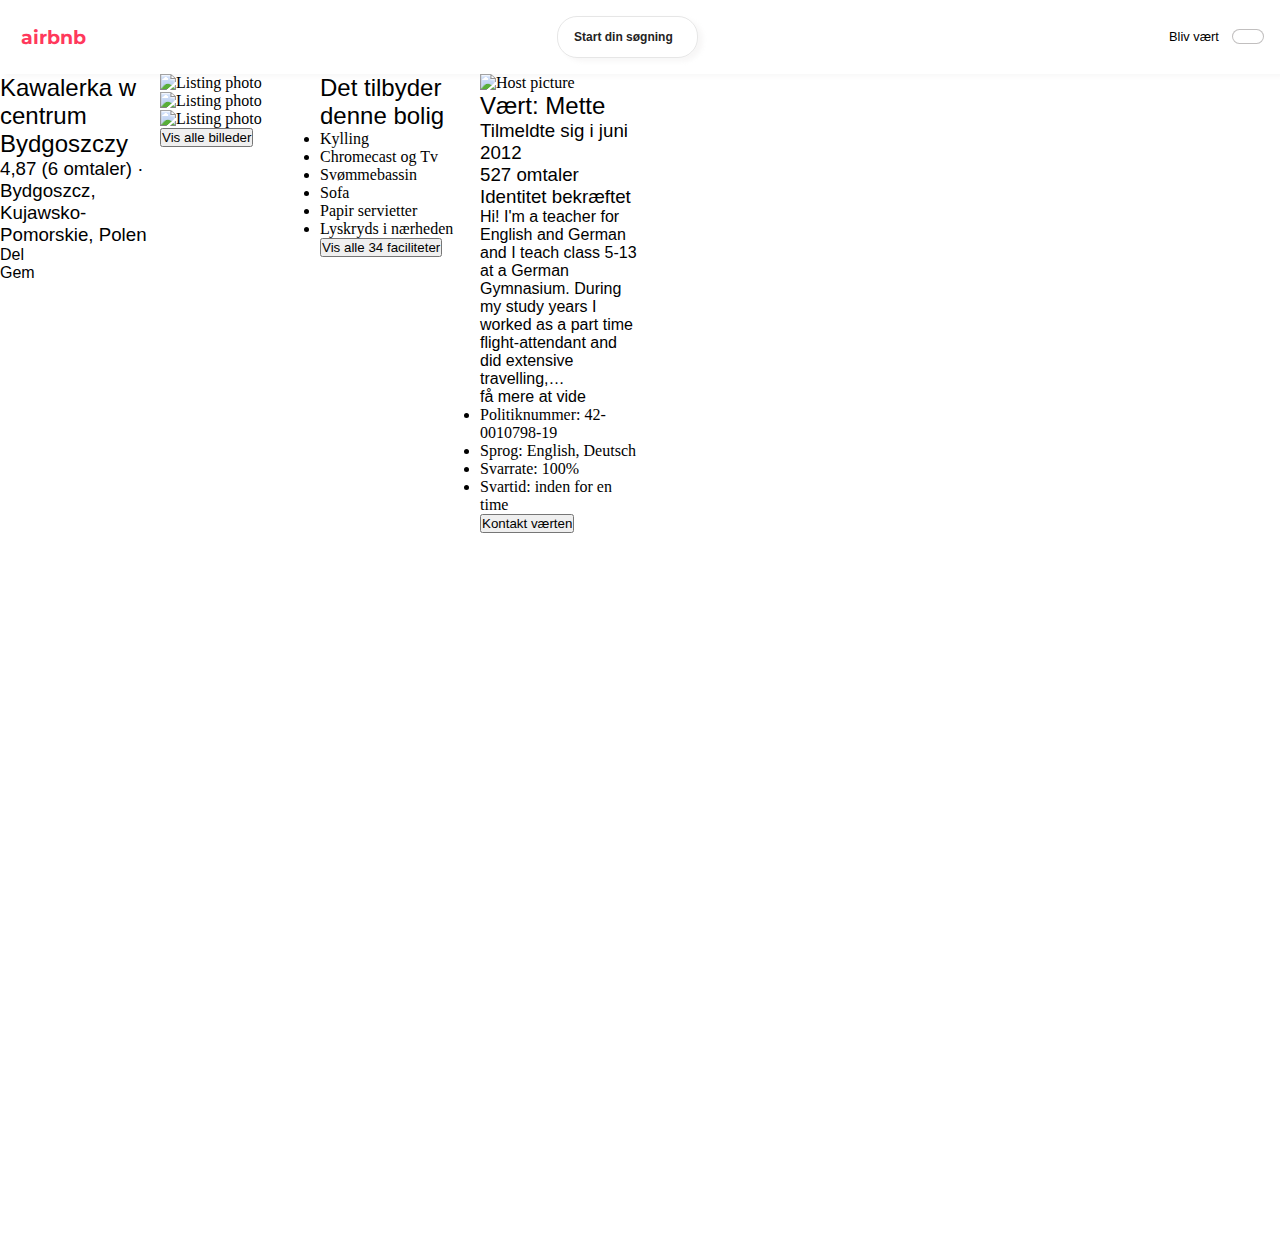
==== rental-details.html @ 99438785 "rental-details work for commit" ====
<!DOCTYPE html>
<html lang="da">

<head>
    <meta charset="UTF-8">
    <meta http-equiv="X-UA-Compatible" content="IE=edge">
    <meta name="viewport" content="width=device-width, initial-scale=1.0">
    <title>Falsk AirBnb bolig detaljer</title>
    <script src="https://kit.fontawesome.com/8a29176b8f.js" crossorigin="anonymous"></script>
    <link rel="preconnect" href="https://fonts.googleapis.com">
    <link rel="preconnect" href="https://fonts.gstatic.com" crossorigin>
    <link href="https://fonts.googleapis.com/css2?family=Montserrat:ital,wght@0,100;0,200;0,300;0,400;0,500;0,600;0,700;0,800;0,900;1,100;1,200;1,300;1,400;1,500;1,600;1,700;1,800;1,900&display=swap" rel="stylesheet">
    <link rel="stylesheet" href="./css/main-style.css">
    <link rel="stylesheet" href="./css/header.css">
    <link rel="stylesheet" href="./css/listing-detail-intro.css">
</head>

<body>
    <main>

        <div class="Grid-wrapper">

            <header class="Main-header">

                <div class="Main-header__logo-wrapper">

                    <i class="fab fa-airbnb Main-header__logo-icon"></i>
                    <h1 class="Main-header__logo-h1">AirBnb</h1>

                </div>

                <div class="Search__wrapper">

                    <p class="Search__start">Start din søgning</p>
                    <i class="fas fa-search Search__icon"></i>

                </div>

                <div class="User-info__wrapper">

                    <button class="User-info__become-host">Bliv vært</button>

                    <i class="fas fa-globe User-info__globe-icon"></i>

                    <button class="User-info__user-options _btn--round-white">
                        <i class="fas fa-bars User-info__bars"></i>
                        <i class="fas fa-user User-info__user-icon"></i>
                    </button>

                </div>

            </header>

            <section class="Listing-detail-intro">

                <h2 class="Listing-detail-intro__h2">Kawalerka w centrum Bydgoszczy</h2>

                <h3 class="Listing-detail-intro__subtitle">
                    <span class="Listing-detail-intro__subtitle-review">
                        <i class="fas fa-star Rental-card__star"></i>
                        4,87
                    </span> (6 omtaler) · Bydgoszcz, Kujawsko-Pomorskie, Polen
                </h3>

                <div class="Listing-detail-intro__options-wrapper">

                    <i class="fas fa-external-link-alt Listing-detail-intro__option-share"></i>
                    <h4 class="Listing-detail-intro__option-share-text">Del</h4>

                    <i class="far fa-heart Listing-detail-intro__option-save"></i>
                    <h4 class="Listing-detail-intro__option-save-text">Gem</h4>

                </div>


            </section>

            <section class="Listing-detail-gallery">

                <img class="Listing-detail-gallery__img" src="https://picsum.photos/500/700" alt="Listing photo">
                <img class="Listing-detail-gallery__img" src="https://picsum.photos/500/700" alt="Listing photo">
                <img class="Listing-detail-gallery__img" src="https://picsum.photos/500/700" alt="Listing photo">

                <button class="Listing-detail-gallery__show-more-btn">
                    <i class="fas fa-th Listing-detail-gallery__show-more-icon"></i>
                    Vis alle billeder
                </button>

            </section>

            <section class="Listing-facilities">

                <h2 class="Listing-facilities_h2">Det tilbyder denne bolig</h2>

                <ul class="Listing-facilities_facility-ul">

                    <li class="Listing-facilities_facility-li">
                        <i class="fas fa-drumstick-bite Listing-facilities_facility-icon"></i> Kylling
                    </li>

                    <li class="Listing-facilities_facility-li">
                        <i class="fas fa-chromecast Listing-facilities_facility-icon"></i> Chromecast og Tv
                    </li>

                    <li class="Listing-facilities_facility-li">
                        <i class="fas fa-swimmer Listing-facilities_facility-icon"></i> Svømmebassin
                    </li>

                    <li class="Listing-facilities_facility-li">
                        <i class="fas fa-couch Listing-facilities_facility-icon"></i> Sofa
                    </li>

                    <li class="Listing-facilities_facility-li">
                        <i class="fas fa-box-tissue Listing-facilities_facility-icon"></i> Papir servietter
                    </li>

                    <li class="Listing-facilities_facility-li">
                        <i class="fas fa-traffic-light Listing-facilities_facility-icon"></i> Lyskryds i nærheden
                    </li>

                </ul>

                <button class="Listing-facilities__show-all-btn">
                    Vis alle 34 faciliteter
                </button>

            </section>

            <section class="Listing-meet-host">

                <article class="Listing-meet-host__article">


                    <div class="Listing-meet-host__profile-wrapper">

                        <img src="https://picsum.photos/150/150" alt="Host picture" class="Listing-meet-host__profile-img">
                        <h2 class="Listing-meet-host__host-name">Vært: Mette</h2>
                        <h3 class="Listing-meet-host__host-member-since">Tilmeldte sig i juni 2012</h3>

                    </div>

                    <div class="Listing-meet-host__profile-details-wrapper">

                        <i class="fas fa-star Listing-meet-host__profile-details-icon"></i>
                        <h3 class="Listing-meet-host__profile-details-text">527 omtaler</h3>

                        <i class="fas fa-shield Listing-meet-host__profile-details-icon"></i>
                        <h3 class="Listing-meet-host__profile-details-text">Identitet bekræftet</h3>

                    </div>

                    <p class="Listing-meet-host__profile-text">Hi! I'm a teacher for English and German and I teach class 5-13 at a German Gymnasium. During my study years I worked as a part time flight-attendant and did extensive travelling,…</p>
                    <p class="Listing-meet-host__profile-text-read-more">få mere at vide</p>

                </article>

                <aside class="Listing-meet-host__info">

                    <ul class="Listing-meet-host__info-ul">

                        <li class="Listing-meet-host__info-li">Politiknummer: 42-0010798-19</li>
                        <li class="Listing-meet-host__info-li">Sprog: English, Deutsch</li>
                        <li class="Listing-meet-host__info-li">Svarrate: 100%</li>
                        <li class="Listing-meet-host__info-li">Svartid: inden for en time</li>

                    </ul>

                    <button class="Listing-meet-host__info-contact-btn">
                        Kontakt værten
                    </button>

                </aside>

            </section>

        </div>

    </main>

</body>

</html>
---- css/main-style.css ----
* {
    margin: 0;
    padding: 0;
    box-sizing: border-box;
}

h2,
h3,
h4,
h5,
h6,
p {
    font-family: Helvetica, sans-serif;
    font-weight: 100;
}


/* main grid */

.Grid-wrapper {
    display: grid;
    grid-template: 1fr 16fr / repeat(8, 1fr);
}


/* utility classes */

._font-weight-bold {
    font-weight: bold;
}

._font-size-large {
    font-size: large;
}

._btn--round-white {
    border-radius: 15px;
    padding: 0.4rem 0.6rem;
    background-color: white;
    color: grey;
    border: 1.5px solid grey;
}
---- css/header.css ----
.Main-header {
    width: 100%;
    display: flex;
    flex-direction: row;
    justify-content: space-between;
    align-items: center;
    padding: 1rem;
    grid-area: 1 / 1 / 2 / end;
    box-shadow: 0.3rem 0.2rem 0.3rem rgba(245, 243, 243, 0.788);
}


/* header wrappers layout*/


/* logo */

.Main-header__logo-wrapper {
    display: flex;
    flex-direction: row;
    align-items: center;
    gap: 0.3rem;
}

.Main-header__logo-h1 {
    font-family: 'Montserrat', sans-serif;
    color: #FF385C;
    text-transform: lowercase;
    font-size: 1.2rem;
}

.Main-header__logo-icon {
    color: #FF385C;
    font-size: 2rem;
}


/* search */

.Search__wrapper {
    display: flex;
    flex-direction: row;
    align-items: center;
    justify-content: space-between;
    gap: 0.5rem;
    border-radius: 20px;
    border: 1.5px solid rgba(128, 128, 128, 0.2);
    padding: 0.8rem 1rem;
    font-size: 0.7rem;
    box-shadow: 0.3rem 0.2rem 0.3rem rgba(245, 243, 243, 0.788);
}

.Search__icon {
    color: #FF385C;
}

.Search__start {
    font-size: 0.75rem;
    font-weight: 550;
    color: rgb(36, 35, 35);
}


/* user info */

.User-info__wrapper {
    display: flex;
    gap: 0.4rem;
    justify-content: space-between;
    align-items: center;
}

.User-info__globe-icon {
    font-size: 1rem;
    color: rgb(75, 74, 74);
}

.User-info__become-host {
    background-color: white;
    border: none;
    font-size: 0.8rem;
}

.User-info__user-options {
    padding: 0.4rem 0.6rem;
    display: flex;
    gap: 0.7rem;
    justify-content: space-between;
    align-items: center;
    color: rgb(112, 109, 109);
    border-radius: 20px;
    border: 1px solid rgba(180, 177, 177, 0.822);
}

.User-info__user-icon {
    font-size: 1.2rem;
}

.User-info__bars {
    font-size: 0.65rem;
}
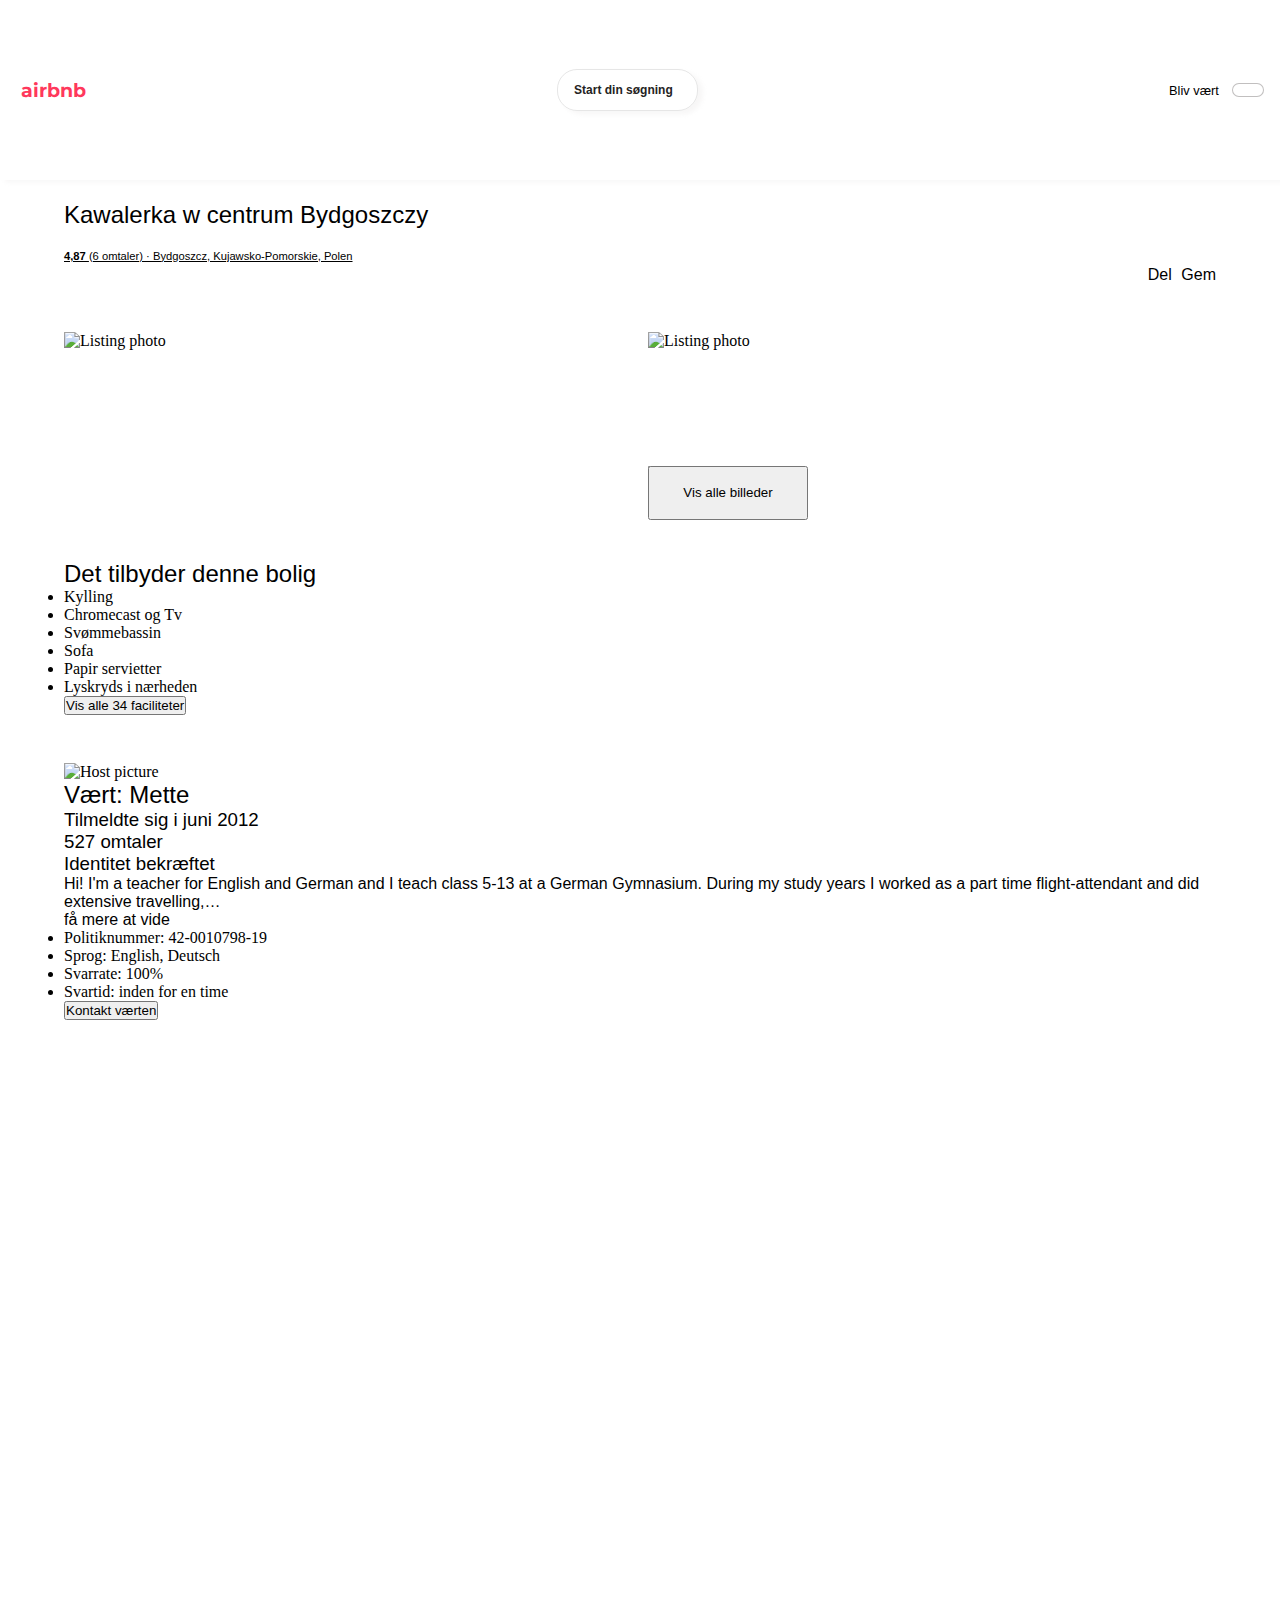
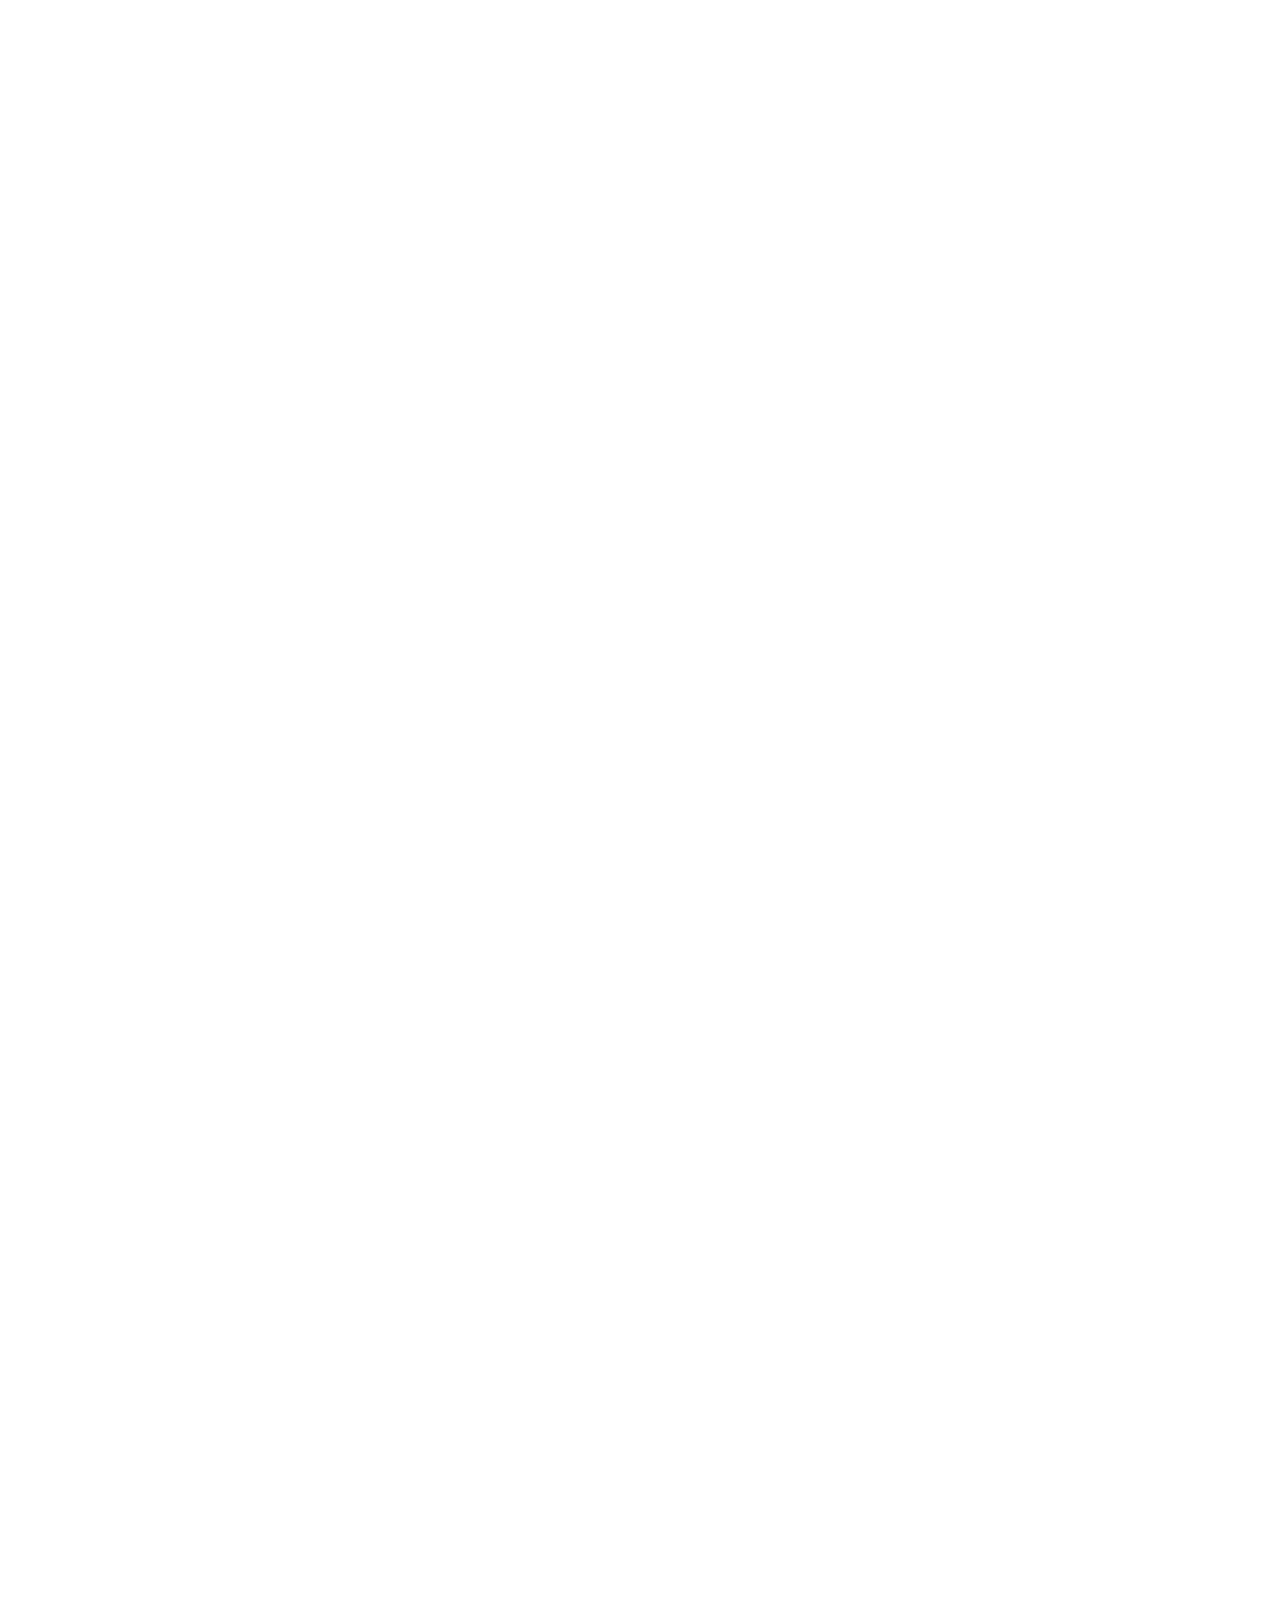
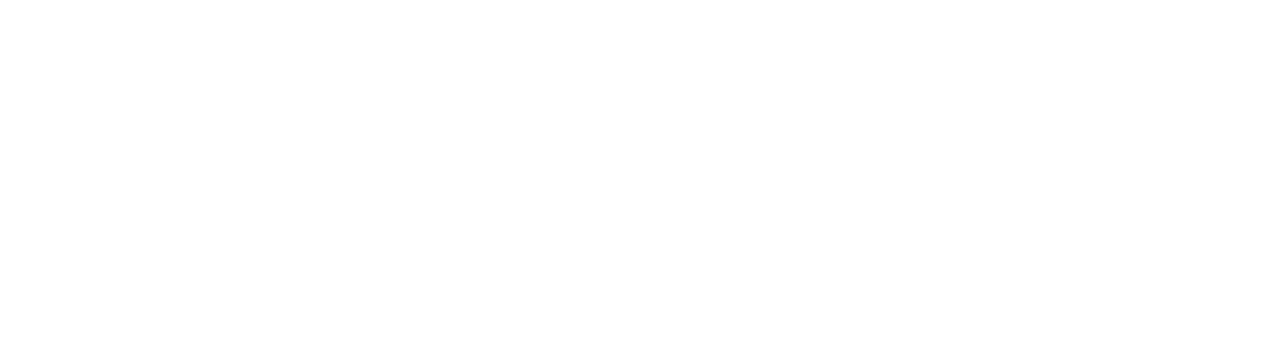
==== commit 9e6492e3: "staring css on details page commit" ====
--- a/rental-details.html
+++ b/rental-details.html
@@ -13,12 +13,15 @@
     <link rel="stylesheet" href="./css/main-style.css">
     <link rel="stylesheet" href="./css/header.css">
     <link rel="stylesheet" href="./css/listing-detail-intro.css">
+    <link rel="stylesheet" href="./css/listing-detail-intro-gallery.css">
+    <link rel="stylesheet" href="./css/listing-detail-facilities.css">
+    <link rel="stylesheet" href="./css/listing-detail-meet-host copy.css">
 </head>
 
 <body>
     <main>
 
-        <div class="Grid-wrapper">
+        <div class="Grid-wrapper-details">
 
             <header class="Main-header">
 
@@ -51,127 +54,131 @@
 
             </header>
 
-            <section class="Listing-detail-intro">
+            <div class="_center-content">
 
-                <h2 class="Listing-detail-intro__h2">Kawalerka w centrum Bydgoszczy</h2>
+                <section class="Listing-detail-intro">
 
-                <h3 class="Listing-detail-intro__subtitle">
-                    <span class="Listing-detail-intro__subtitle-review">
-                        <i class="fas fa-star Rental-card__star"></i>
+                    <h2 class="Listing-detail-intro__h2">Kawalerka w centrum Bydgoszczy</h2>
+
+                    <h3 class="Listing-detail-intro__subtitle">
+                        <span class="Listing-detail-intro__subtitle-review">
+                        <i class="fas fa-star Listing-detail-intro__star"></i>
                         4,87
                     </span> (6 omtaler) · Bydgoszcz, Kujawsko-Pomorskie, Polen
-                </h3>
+                    </h3>
 
-                <div class="Listing-detail-intro__options-wrapper">
+                    <div class="Listing-detail-intro__options-wrapper">
 
-                    <i class="fas fa-external-link-alt Listing-detail-intro__option-share"></i>
-                    <h4 class="Listing-detail-intro__option-share-text">Del</h4>
+                        <i class="fas fa-external-link-alt Listing-detail-intro__option-share"></i>
+                        <h4 class="Listing-detail-intro__option-share-text">Del</h4>
 
-                    <i class="far fa-heart Listing-detail-intro__option-save"></i>
-                    <h4 class="Listing-detail-intro__option-save-text">Gem</h4>
+                        <i class="far fa-heart Listing-detail-intro__option-save"></i>
+                        <h4 class="Listing-detail-intro__option-save-text">Gem</h4>
 
-                </div>
+                    </div>
 
 
-            </section>
+                </section>
 
-            <section class="Listing-detail-gallery">
+                <section class="Listing-detail-gallery">
 
-                <img class="Listing-detail-gallery__img" src="https://picsum.photos/500/700" alt="Listing photo">
-                <img class="Listing-detail-gallery__img" src="https://picsum.photos/500/700" alt="Listing photo">
-                <img class="Listing-detail-gallery__img" src="https://picsum.photos/500/700" alt="Listing photo">
+                    <img class="Listing-detail-gallery__img Listing-img_1" src="https://picsum.photos/500/700" alt="Listing photo">
+                    <img class="Listing-detail-gallery__img Listing-img_2" src="https://picsum.photos/400/300" alt="Listing photo">
+                    <img class="Listing-detail-gallery__img Listing-img_3" src="https://picsum.photos/450/300" alt="Listing photo">
 
-                <button class="Listing-detail-gallery__show-more-btn">
-                    <i class="fas fa-th Listing-detail-gallery__show-more-icon"></i>
+                    <button class="Listing-detail-gallery__show-more-btn">
+                        <i class="fas fa-th Listing-detail-gallery__show-more-icon"></i>
                     Vis alle billeder
-                </button>
+                    </button>
 
-            </section>
+                </section>
 
-            <section class="Listing-facilities">
+                <section class="Listing-facilities">
 
-                <h2 class="Listing-facilities_h2">Det tilbyder denne bolig</h2>
+                    <h2 class="Listing-facilities_h2">Det tilbyder denne bolig</h2>
 
-                <ul class="Listing-facilities_facility-ul">
+                    <ul class="Listing-facilities_facility-ul">
 
-                    <li class="Listing-facilities_facility-li">
-                        <i class="fas fa-drumstick-bite Listing-facilities_facility-icon"></i> Kylling
-                    </li>
+                        <li class="Listing-facilities_facility-li">
+                            <i class="fas fa-drumstick-bite Listing-facilities_facility-icon"></i> Kylling
+                        </li>
 
-                    <li class="Listing-facilities_facility-li">
-                        <i class="fas fa-chromecast Listing-facilities_facility-icon"></i> Chromecast og Tv
-                    </li>
+                        <li class="Listing-facilities_facility-li">
+                            <i class="fas fa-chromecast Listing-facilities_facility-icon"></i> Chromecast og Tv
+                        </li>
 
-                    <li class="Listing-facilities_facility-li">
-                        <i class="fas fa-swimmer Listing-facilities_facility-icon"></i> Svømmebassin
-                    </li>
+                        <li class="Listing-facilities_facility-li">
+                            <i class="fas fa-swimmer Listing-facilities_facility-icon"></i> Svømmebassin
+                        </li>
 
-                    <li class="Listing-facilities_facility-li">
-                        <i class="fas fa-couch Listing-facilities_facility-icon"></i> Sofa
-                    </li>
+                        <li class="Listing-facilities_facility-li">
+                            <i class="fas fa-couch Listing-facilities_facility-icon"></i> Sofa
+                        </li>
 
-                    <li class="Listing-facilities_facility-li">
-                        <i class="fas fa-box-tissue Listing-facilities_facility-icon"></i> Papir servietter
-                    </li>
+                        <li class="Listing-facilities_facility-li">
+                            <i class="fas fa-box-tissue Listing-facilities_facility-icon"></i> Papir servietter
+                        </li>
 
-                    <li class="Listing-facilities_facility-li">
-                        <i class="fas fa-traffic-light Listing-facilities_facility-icon"></i> Lyskryds i nærheden
-                    </li>
+                        <li class="Listing-facilities_facility-li">
+                            <i class="fas fa-traffic-light Listing-facilities_facility-icon"></i> Lyskryds i nærheden
+                        </li>
 
-                </ul>
+                    </ul>
 
-                <button class="Listing-facilities__show-all-btn">
+                    <button class="Listing-facilities__show-all-btn">
                     Vis alle 34 faciliteter
                 </button>
 
-            </section>
+                </section>
 
-            <section class="Listing-meet-host">
+                <section class="Listing-meet-host">
 
-                <article class="Listing-meet-host__article">
+                    <article class="Listing-meet-host__article">
 
 
-                    <div class="Listing-meet-host__profile-wrapper">
+                        <div class="Listing-meet-host__profile-wrapper">
 
-                        <img src="https://picsum.photos/150/150" alt="Host picture" class="Listing-meet-host__profile-img">
-                        <h2 class="Listing-meet-host__host-name">Vært: Mette</h2>
-                        <h3 class="Listing-meet-host__host-member-since">Tilmeldte sig i juni 2012</h3>
+                            <img src="https://picsum.photos/150/150" alt="Host picture" class="Listing-meet-host__profile-img">
+                            <h2 class="Listing-meet-host__host-name">Vært: Mette</h2>
+                            <h3 class="Listing-meet-host__host-member-since">Tilmeldte sig i juni 2012</h3>
 
-                    </div>
+                        </div>
 
-                    <div class="Listing-meet-host__profile-details-wrapper">
+                        <div class="Listing-meet-host__profile-details-wrapper">
 
-                        <i class="fas fa-star Listing-meet-host__profile-details-icon"></i>
-                        <h3 class="Listing-meet-host__profile-details-text">527 omtaler</h3>
+                            <i class="fas fa-star Listing-meet-host__profile-details-icon"></i>
+                            <h3 class="Listing-meet-host__profile-details-text">527 omtaler</h3>
 
-                        <i class="fas fa-shield Listing-meet-host__profile-details-icon"></i>
-                        <h3 class="Listing-meet-host__profile-details-text">Identitet bekræftet</h3>
+                            <i class="fas fa-shield Listing-meet-host__profile-details-icon"></i>
+                            <h3 class="Listing-meet-host__profile-details-text">Identitet bekræftet</h3>
 
-                    </div>
+                        </div>
 
-                    <p class="Listing-meet-host__profile-text">Hi! I'm a teacher for English and German and I teach class 5-13 at a German Gymnasium. During my study years I worked as a part time flight-attendant and did extensive travelling,…</p>
-                    <p class="Listing-meet-host__profile-text-read-more">få mere at vide</p>
+                        <p class="Listing-meet-host__profile-text">Hi! I'm a teacher for English and German and I teach class 5-13 at a German Gymnasium. During my study years I worked as a part time flight-attendant and did extensive travelling,…</p>
+                        <p class="Listing-meet-host__profile-text-read-more">få mere at vide</p>
 
-                </article>
+                    </article>
 
-                <aside class="Listing-meet-host__info">
+                    <aside class="Listing-meet-host__info">
 
-                    <ul class="Listing-meet-host__info-ul">
+                        <ul class="Listing-meet-host__info-ul">
 
-                        <li class="Listing-meet-host__info-li">Politiknummer: 42-0010798-19</li>
-                        <li class="Listing-meet-host__info-li">Sprog: English, Deutsch</li>
-                        <li class="Listing-meet-host__info-li">Svarrate: 100%</li>
-                        <li class="Listing-meet-host__info-li">Svartid: inden for en time</li>
+                            <li class="Listing-meet-host__info-li">Politiknummer: 42-0010798-19</li>
+                            <li class="Listing-meet-host__info-li">Sprog: English, Deutsch</li>
+                            <li class="Listing-meet-host__info-li">Svarrate: 100%</li>
+                            <li class="Listing-meet-host__info-li">Svartid: inden for en time</li>
 
-                    </ul>
+                        </ul>
 
-                    <button class="Listing-meet-host__info-contact-btn">
-                        Kontakt værten
-                    </button>
+                        <button class="Listing-meet-host__info-contact-btn">
+                            Kontakt værten
+                        </button>
 
-                </aside>
+                    </aside>
 
-            </section>
+                </section>
+
+            </div>
 
         </div>
 
--- a/css/main-style.css
+++ b/css/main-style.css
@@ -22,6 +22,12 @@
     grid-template: 1fr 16fr / repeat(8, 1fr);
 }
 
+.Grid-wrapper-details {
+    display: grid;
+    grid-template-rows: 20vh 1fr 1fr 1fr 1fr;
+    grid-template-columns: 1fr;
+}
+
 
 /* utility classes */
 
@@ -39,4 +45,8 @@
     background-color: white;
     color: grey;
     border: 1.5px solid grey;
+}
+
+._center-content {
+    margin: 0 4rem;
 }--- a/css/listing-detail-intro.css
+++ b/css/listing-detail-intro.css
@@ -0,0 +1,37 @@
+.Listing-detail-intro {
+    display: flex;
+    flex-flow: row wrap;
+    width: 100;
+    grid-area: 2 / 1 / 3 / end;
+    justify-content: space-between;
+}
+
+.Listing-detail-intro__h2 {
+    margin: 1.3rem 0;
+    width: 100%;
+    font-weight: 500;
+}
+
+.Listing-detail-intro__subtitle {
+    font-size: 0.7rem;
+    text-decoration: underline;
+}
+
+.Listing-detail-intro__subtitle-review {
+    font-weight: bold;
+    text-decoration: none;
+}
+
+.Listing-detail-intro__star {
+    font-size: 0.7rem;
+    color: #FF385C;
+    text-decoration: none;
+}
+
+.Listing-detail-intro__options-wrapper {
+    display: flex;
+    flex-flow: row nowrap;
+    justify-content: space-evenly;
+    gap: 0.3rem;
+    margin: 1rem 0 3rem 0;
+}--- a/css/listing-detail-intro-gallery.css
+++ b/css/listing-detail-intro-gallery.css
@@ -0,0 +1,39 @@
+.Listing-detail-gallery {
+    display: grid;
+    grid-template: 70% 30% / 50% 50%;
+    width: 100%;
+    height: 20vh;
+    gap: 0.5rem;
+    grid-area: 2 / 1 / 3 / end;
+    margin: 0 0 3rem 0;
+}
+
+.Listing-detail-gallery__img {
+    object-fit: cover;
+}
+
+.Listing-img_1 {
+    grid-area: 1 / 1 / end / 2;
+    height: 100%;
+    width: 100%;
+}
+
+.Listing-img_2 {
+    grid-area: 1 / 2 / 2 / end;
+    height: 100%;
+    width: 100%;
+}
+
+.Listing-img_3 {
+    grid-area: 2 / 2 / end / end;
+    height: 100%;
+    width: 100%;
+}
+
+.Listing-detail-gallery__show-more-btn {
+    position: relative;
+    z-index: 10;
+    grid-row-end: 3;
+    grid-column-end: 3;
+    width: 10rem;
+}--- a/css/listing-detail-facilities.css
+++ b/css/listing-detail-facilities.css
@@ -0,0 +1,4 @@
+.Listing-facilities {
+    grid-area: 3 / 1 / 4 / end;
+    margin: 3rem 0;
+}--- a/css/listing-detail-meet-host copy.css
+++ b/css/listing-detail-meet-host copy.css
@@ -0,0 +1,3 @@
+.Listing-meet-host {
+    grid-area: 4 / 1 / 5 / end;
+}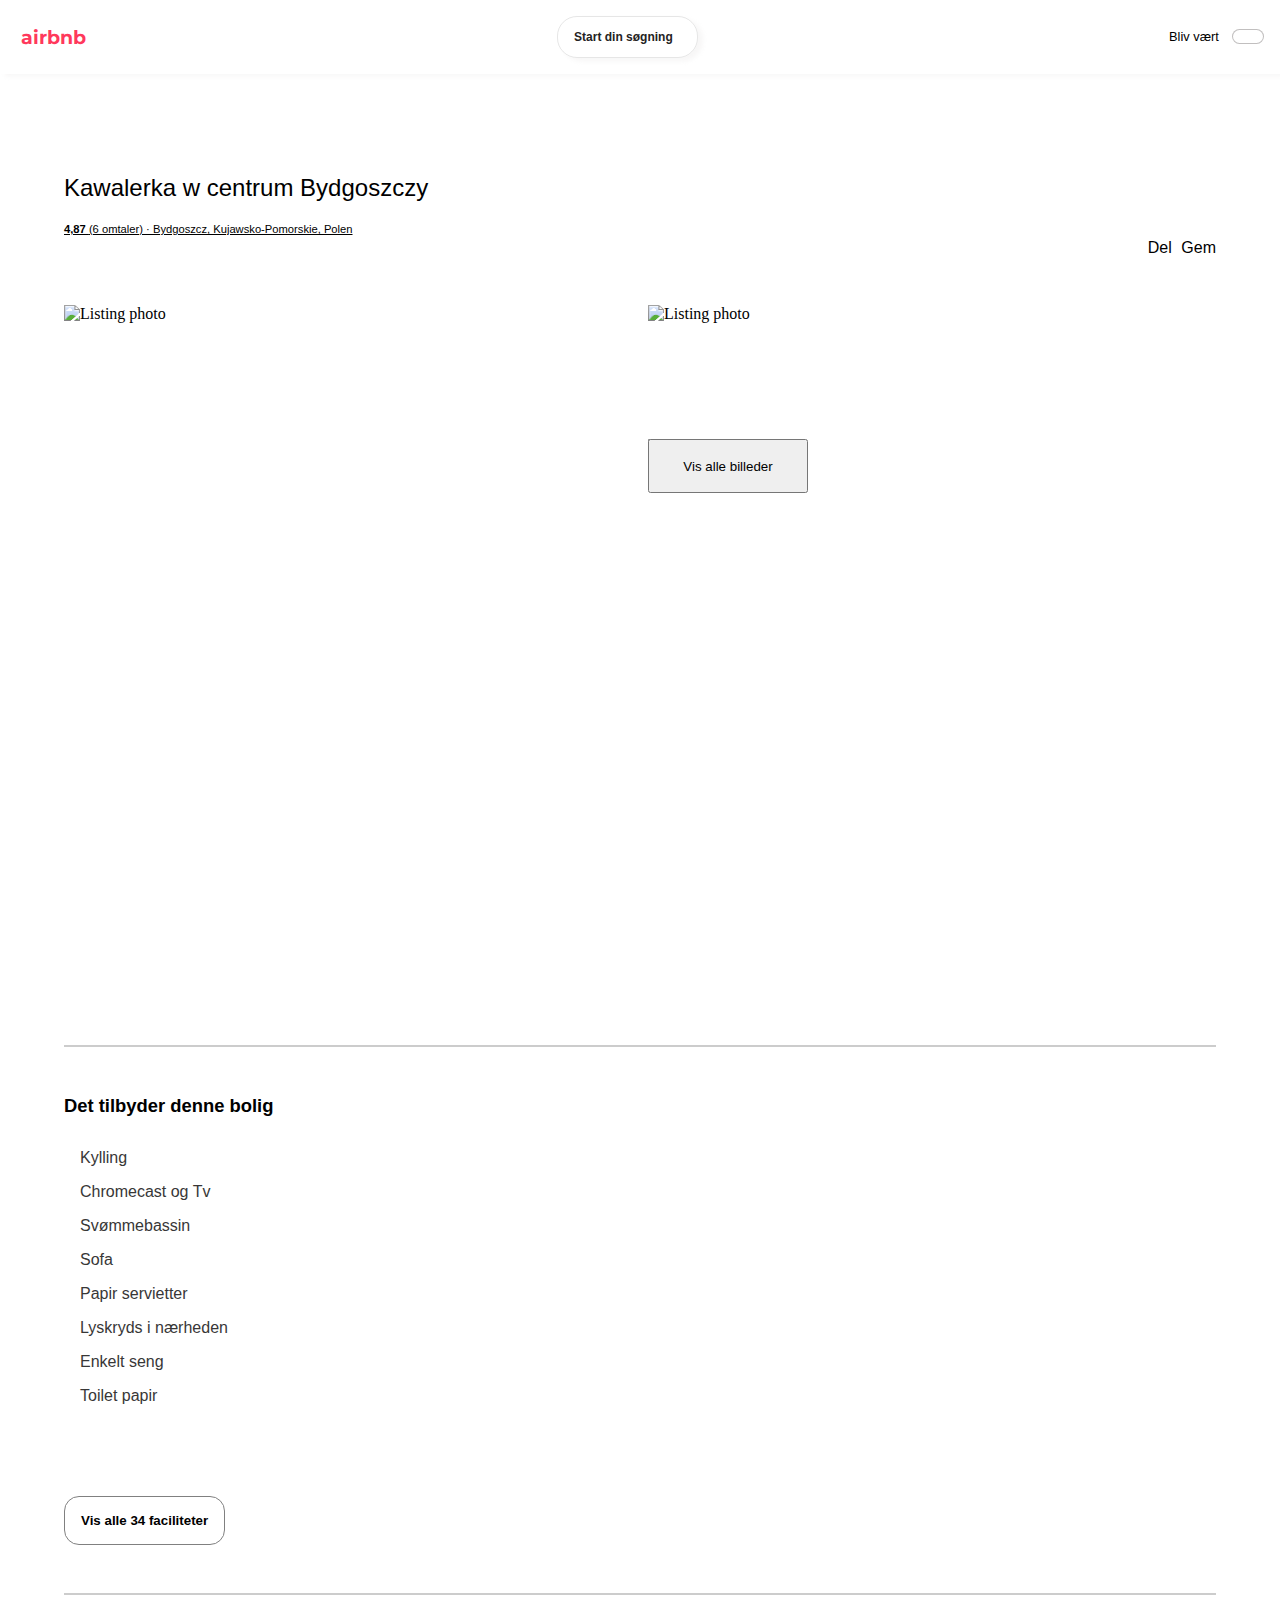
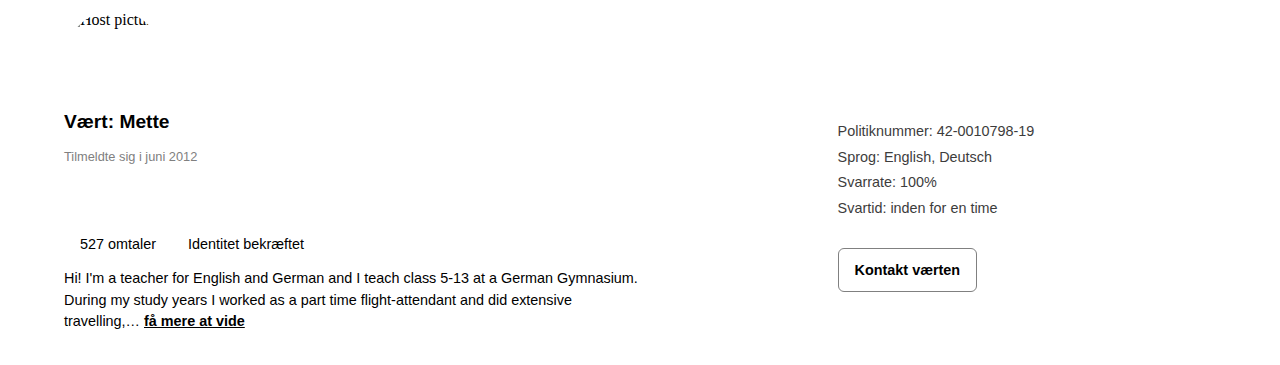
==== commit fd590aa6: "commiting final touches for first version of details page" ====
--- a/rental-details.html
+++ b/rental-details.html
@@ -21,7 +21,7 @@
 <body>
     <main>
 
-        <div class="Grid-wrapper-details">
+        <div class="Flex-wrapper-details">
 
             <header class="Main-header">
 
@@ -93,6 +93,8 @@
 
                 </section>
 
+                <hr class="__horizontal-line">
+
                 <section class="Listing-facilities">
 
                     <h2 class="Listing-facilities_h2">Det tilbyder denne bolig</h2>
@@ -104,7 +106,7 @@
                         </li>
 
                         <li class="Listing-facilities_facility-li">
-                            <i class="fas fa-chromecast Listing-facilities_facility-icon"></i> Chromecast og Tv
+                            <i class="fab fa-chromecast Listing-facilities_facility-icon"></i> Chromecast og Tv
                         </li>
 
                         <li class="Listing-facilities_facility-li">
@@ -123,13 +125,23 @@
                             <i class="fas fa-traffic-light Listing-facilities_facility-icon"></i> Lyskryds i nærheden
                         </li>
 
+                        <li class="Listing-facilities_facility-li">
+                            <i class="fas fa-bed Listing-facilities_facility-icon"></i> Enkelt seng
+                        </li>
+
+                        <li class="Listing-facilities_facility-li">
+                            <i class="fas fa-toilet-paper Listing-facilities_facility-icon"></i> Toilet papir
+                        </li>
+
                     </ul>
 
-                    <button class="Listing-facilities__show-all-btn">
+                    <button class="Listing-facilities__show-all-btn _btn--round-white">
                     Vis alle 34 faciliteter
                 </button>
 
                 </section>
+
+                <hr class="__horizontal-line">
 
                 <section class="Listing-meet-host">
 
@@ -149,13 +161,14 @@
                             <i class="fas fa-star Listing-meet-host__profile-details-icon"></i>
                             <h3 class="Listing-meet-host__profile-details-text">527 omtaler</h3>
 
-                            <i class="fas fa-shield Listing-meet-host__profile-details-icon"></i>
+                            <i class="fas fa-shield-alt Listing-meet-host__profile-details-icon"></i>
                             <h3 class="Listing-meet-host__profile-details-text">Identitet bekræftet</h3>
 
                         </div>
 
-                        <p class="Listing-meet-host__profile-text">Hi! I'm a teacher for English and German and I teach class 5-13 at a German Gymnasium. During my study years I worked as a part time flight-attendant and did extensive travelling,…</p>
-                        <p class="Listing-meet-host__profile-text-read-more">få mere at vide</p>
+                        <p class="Listing-meet-host__profile-text">Hi! I'm a teacher for English and German and I teach class 5-13 at a German Gymnasium. During my study years I worked as a part time flight-attendant and did extensive travelling,…
+                            <span class="Listing-meet-host__profile-text-read-more">få mere at vide</span>
+                        </p>
 
                     </article>
 
@@ -170,7 +183,7 @@
 
                         </ul>
 
-                        <button class="Listing-meet-host__info-contact-btn">
+                        <button class="Listing-meet-host__info-contact-btn _btn--round-white">
                             Kontakt værten
                         </button>
 
--- a/css/main-style.css
+++ b/css/main-style.css
@@ -22,10 +22,12 @@
     grid-template: 1fr 16fr / repeat(8, 1fr);
 }
 
-.Grid-wrapper-details {
-    display: grid;
-    grid-template-rows: 20vh 1fr 1fr 1fr 1fr;
-    grid-template-columns: 1fr;
+.Flex-wrapper-details {
+    display: flex;
+    flex-flow: column nowrap;
+    gap: 5rem;
+    justify-content: space-between;
+    align-items: flex-end;
 }
 
 
@@ -49,4 +51,10 @@
 
 ._center-content {
     margin: 0 4rem;
+    display: flex;
+    flex-flow: column nowrap;
+}
+
+.__horizontal-line {
+    border: 0.03rem solid rgba(128, 128, 128, 0.4);
 }--- a/css/listing-detail-intro.css
+++ b/css/listing-detail-intro.css
@@ -1,8 +1,7 @@
 .Listing-detail-intro {
     display: flex;
     flex-flow: row wrap;
-    width: 100;
-    grid-area: 2 / 1 / 3 / end;
+    width: 100%;
     justify-content: space-between;
 }
 
--- a/css/listing-detail-intro-gallery.css
+++ b/css/listing-detail-intro-gallery.css
@@ -4,8 +4,8 @@
     width: 100%;
     height: 20vh;
     gap: 0.5rem;
-    grid-area: 2 / 1 / 3 / end;
-    margin: 0 0 3rem 0;
+    /* uhensigtsmæssigt hurtigt fiks til at de andre sections overlappede med mit galleri... */
+    margin: 0 0 35rem 0;
 }
 
 .Listing-detail-gallery__img {
--- a/css/listing-detail-facilities.css
+++ b/css/listing-detail-facilities.css
@@ -1,4 +1,42 @@
 .Listing-facilities {
-    grid-area: 3 / 1 / 4 / end;
     margin: 3rem 0;
+    width: 100%;
+    display: flex;
+    flex-flow: column nowrap;
+    justify-content: space-between;
+    align-items: left;
+    gap: 2rem;
+}
+
+.Listing-facilities_h2 {
+    font-size: 1.15rem;
+    font-weight: 550;
+}
+
+.Listing-facilities_facility-ul {
+    list-style: none;
+    display: flex;
+    flex-flow: column wrap;
+    height: 35vh;
+    gap: 1rem;
+    color: rgb(56, 55, 55);
+}
+
+.Listing-facilities_facility-li {
+    font-weight: lighter;
+    font-family: helvetica;
+    display: flex;
+    gap: 1rem;
+}
+
+.Listing-facilities_facility-icon {
+    font-size: 1.5rem;
+    font-weight: thin;
+}
+
+.Listing-facilities__show-all-btn {
+    padding: 1rem;
+    width: fit-content;
+    color: black;
+    font-weight: 550;
 }--- a/css/listing-detail-meet-host copy.css
+++ b/css/listing-detail-meet-host copy.css
@@ -1,3 +1,97 @@
 .Listing-meet-host {
-    grid-area: 4 / 1 / 5 / end;
+    width: 100%;
+    display: flex;
+    flex-flow: column wrap;
+    gap: 1rem;
+    height: 30vh;
+}
+
+.Listing-meet-host__article {
+    width: 50%;
+}
+
+.Listing-meet-host__profile-wrapper {
+    display: flex;
+    flex-flow: column wrap;
+    height: 25vh;
+    justify-content: left;
+    padding: 1rem 0;
+    text-align: left;
+    width: 70%;
+}
+
+.Listing-meet-host__profile-img {
+    height: 100px;
+    width: 100px;
+    border-radius: 100%;
+    object-fit: cover;
+}
+
+.Listing-meet-host__host-name {
+    font-size: 1.2rem;
+    font-weight: 550;
+    margin: 0 0 1rem 0;
+}
+
+.Listing-meet-host__host-member-since {
+    font-size: 0.8rem;
+    color: grey;
+    font-weight: lighter;
+}
+
+.Listing-meet-host__profile-details-wrapper {
+    display: flex;
+    flex-flow: row nowrap;
+    justify-content: left;
+    align-items: center;
+    gap: 1rem;
+    margin: 1rem 0;
+}
+
+.Listing-meet-host__profile-details-icon {
+    color: #FF385C;
+    font-size: 0.9rem;
+}
+
+.Listing-meet-host__profile-details-text {
+    font-size: 0.9rem;
+}
+
+.Listing-meet-host__profile-text {
+    line-height: 1.5;
+    font-size: 0.9rem;
+    margin: 0 0 2rem 0;
+}
+
+.Listing-meet-host__profile-text-read-more {
+    text-decoration: underline;
+    font-weight: bold;
+}
+
+.Listing-meet-host__info {
+    display: flex;
+    flex-flow: column nowrap;
+    gap: 1rem;
+    justify-content: space-evenly;
+}
+
+.Listing-meet-host__info-ul {
+    list-style: none;
+    display: flex;
+    flex-flow: column nowrap;
+    gap: 0.6rem;
+    font-family: helvetica;
+    font-size: 0.9rem;
+    margin: 8rem 0 1rem 0;
+    color: rgb(61, 60, 60);
+}
+
+.Listing-meet-host__info-contact-btn {
+    font-size: 0.9rem;
+    font-weight: 550;
+    color: black;
+    border-radius: 6px;
+    width: fit-content;
+    padding: 0.8rem 1rem;
+    margin: 0 0 3rem 0;
 }